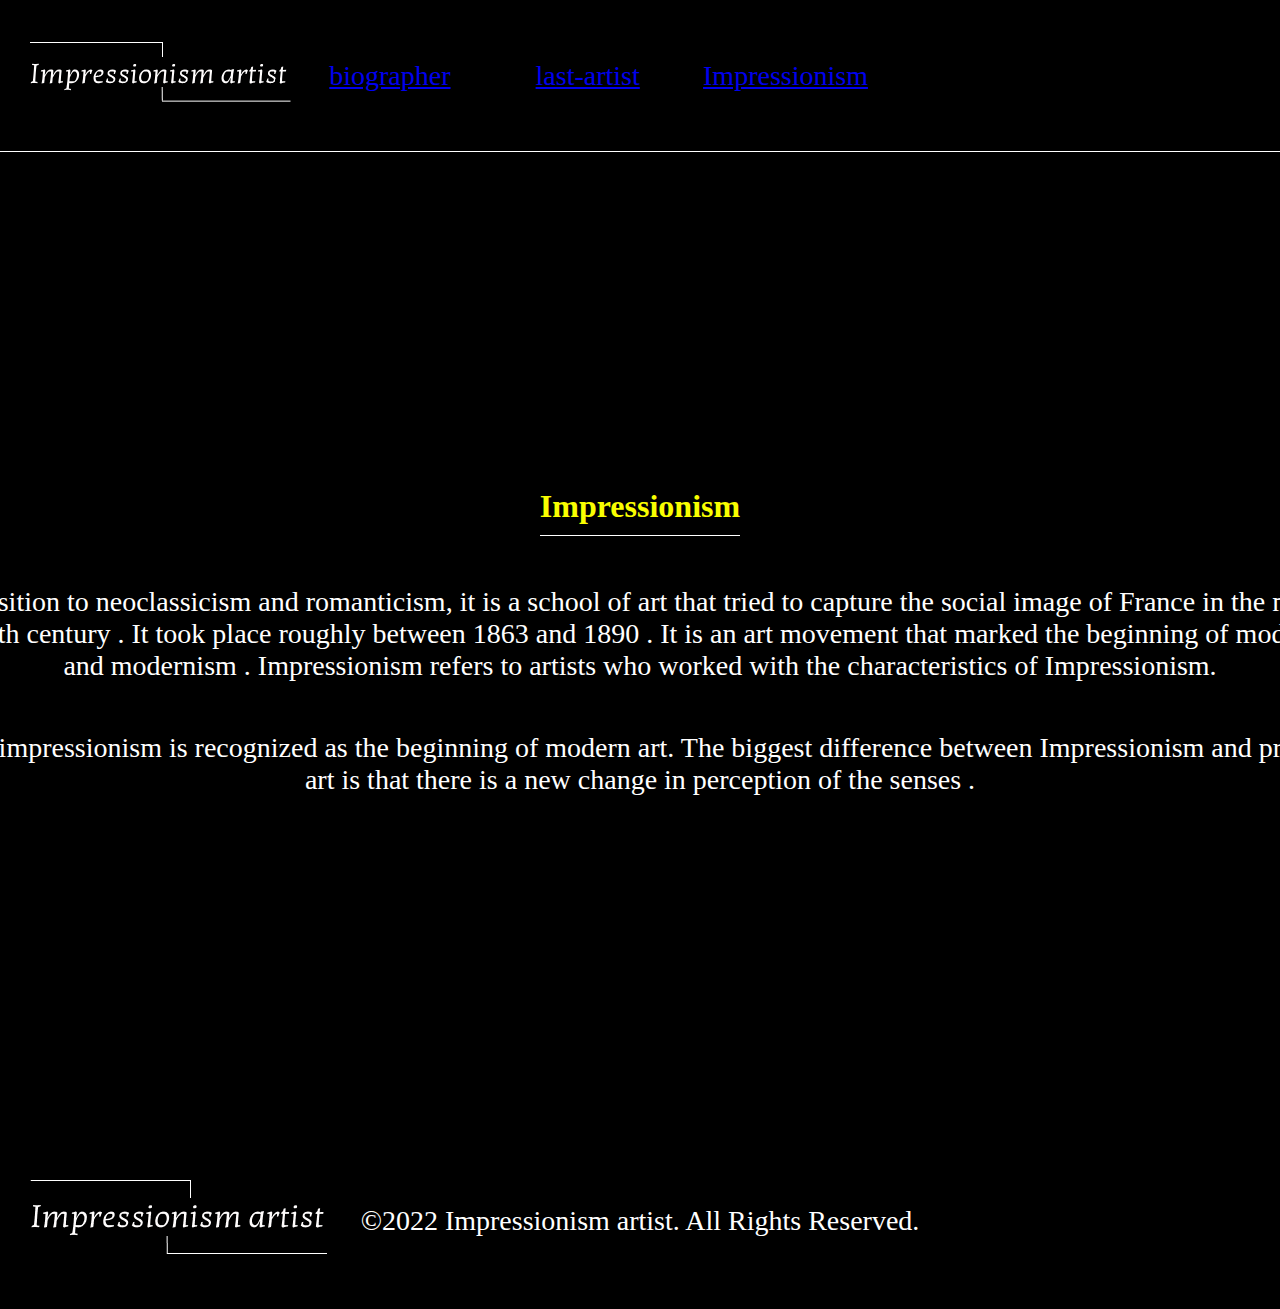
==== impressionism.html @ c42a5829 "Add files via upload" ====
<!DOCTYPE html>
<html lang="en">
<head>
    <meta charset="UTF-8">
    <meta http-equiv="X-UA-Compatible" content="IE=edge">
    <meta name="viewport" content="width=device-width, initial-scale=1.0">
    <title>Impressionism artist</title>
    <!-- Noto Sans KR -->
    <link href="https://fonts.googleapis.com/css2?family=Noto+Sans+KR:wght@400;500;700&display=swap" rel="stylesheet">
    <link rel="stylesheet" href="https://unpkg.com/aos@2.3.1/dist/aos.css"> 
    <!-- style.css(공통) -->
    <link rel="stylesheet" href="./css/style.css">
    <script src="./js/main.js"></script>
    <!-- aos -->
    <script src="https://unpkg.com/aos@2.3.1/dist/aos.js"></script> 
</head>
<body>
    <header id="main-header" class="m-header"> 
        <div class="container">
            <h1>
                <a href="./index.html"> 
                    <img src="./images/logo.svg" alt="main-logo">
                </a>
            </h1>
            <nav>
                <div class="nav-bg"></div>
                <ul class="gnb">
                    <li><a href="#">biographer</a>
                        <ul class="sub">
                            <li><a href="#">Édouard Manet</a></li>
                            <li><a href="#">Auguste Renoir</a></li>
                            <li><a href="#">Claude Monet</a></li>
                            <li><a href="#">Edgar Degas</a></li>
                        </ul>
                    </li>
                    <li><a href="#">last-artist</a>
                        <ul class="sub">
                            <li><a href="#">Vincent Willem van Gogh</a></li>
                            <li><a href="#">Eugène Henri Paul Gauguin</a></li>
                            <li><a href="#">Paul Cézanne</a></li>
                            <li><a href="#">Georges Pierre Seurat</a></li>
                        </ul>
                    </li>
                    <li><a href="#">Impressionism</a></li>
                </div>
            </div>
    </header>
    <section id="section01-intro">
        <article>
            <div class="main-intro">
            <h1>Impressionism</h1>
            </div>
            <div class="container-intro">
                <div class="col">
                    <p>Opposition to neoclassicism and romanticism, it is a school of art that tried to capture the social image of France in the mid to late 19th century . It took place roughly between 1863 and 1890 . It is an art movement that marked the beginning of modern art and modernism . Impressionism refers to artists who worked with the characteristics of Impressionism.</p>
                </div>
                    <div class="col">
                        <p>In art, impressionism is recognized as the beginning of modern art. The biggest difference between Impressionism and previous art is that there is a new change in perception of the senses .
                        </p>
                    </div>
                </div>  <!--col-->
            </div><!--container-->
        </article>
    </section>
    <footer>
        <div class="footer-container">
        <h1 class="footer-logo">
            <img src="./images/footer-logo.png" alt="">
        </h1>
           <p>©2022 Impressionism artist. All Rights Reserved.</p>
        <div> 
        </body>
    </footer>
---- css/style.css ----
/* reset */
:root {
    --brand-color : #000000;
    --bg-color : #F9FE00;
    --pc-header-height: 151px;
}

* {
    margin: 0;
    padding: 0;
    box-sizing: border-box;
}

/* main-header */
#main-header {
    width: 100%;
    height: 151px;
    background: #000;
    display: flex;
    text-align: center;
    align-items: center;
    justify-content: space-between;
    outline: 1px solid #fff;
}

.container {
    width: 100%;
    display: flex;
    text-align: center;
    align-items: center;
    justify-content: center;
}

.container img {
    padding-left: 30px;
}

#main-header .nav-bg {
    position: absolute;
    width: 100%;
    height: 151px;
    background: #fff;
    opacity: 0.6;
    left: 0;
    top: 90px;
    display: none;
}

#main-header nav {
    width: 100%;
    float: right;
    text-align: center;
}

#main-header nav ul.gnb {
    width: 100%;
}

#main-header nav ul.gnb>li {
    width: 20%;
    float: left;
    position: relative;
}

#main-header nav ul.gnb>li>a {
    width: 100%;
    height: 100%;
    display: block;
    font-size: 28px;
}

#main-header nav ul.gnb>li:hover>a {
    color : #fff;
}

#main-header nav ul.gnb>li>ul.sub {
    width: 100%;
    height: 210px;
    display: none;
}

#main-header nav ul.gnb>li>ul.sub>li {
    width: 100%;
    line-height: 60px;
    font-size: 22px;
}

#main-header nav ul.gnb>li>ul.sub>li>a {
    width: 100%;
    height: 100%;
    display: block;
    color: #fff;
}

#main-header nav ul.gnb>li>ul.sub>li:hover>a {
    color: #000;
    font-weight: 700;
}


/* section01 */
#section01-impressionism {
    height: 982px;
    background-color: #000;
}

#section01-impressionism img{
    width: 100%;
    height: 982px;
}

.main-p{
    position: relative;
    display: flex;
    align-items: center;
}

.main-p p{
    position: absolute;
    align-items: center;
    justify-content: center;
    color: #000;
    font-size: 110px;
    padding-left: 110px;
}

.main-p span{
    color: #fff;
}

/* section02 */
#section02-impressionism{
    display: flex;
    flex-direction: column;
    justify-content: center;
    align-items: center;
    text-align: center;
    height: 982px;
    background-color: #000;
}

.biographer img {
    padding-left: 30px;
    opacity: 0.75;
    transition: 1s;
  }
  
.biographer img:hover {
    opacity: 1;
    transform: scale(1.2);
  }

.first {
    color: #fff;
    text-align: center;
    padding-bottom: 50px;
    font-size: 34px;
}

.biographer {
    display: flex;
    text-align: center;
    align-items: center;
    justify-content: center;
}

.biographer p{
    padding-top: 10px;
    color: #fff;
}

/* section03 */
#section03-impressionism{
    display: flex;
    flex-direction: column;
    justify-content: center;
    align-items: center;
    text-align: center;
    height: 982px;
    background-color: #000;
    outline: 1px solid #fff;
}

.last-artist img {
    padding-left: 30px;
    opacity: 0.75;
    transition: 1s;
  }
  
.last-artist img:hover {
    opacity: 1;
    transform: scale(1.2);
  }

.second {
    color: #fff;
    text-align: center;
    padding-bottom: 50px;
    font-size: 34px;
}

.last-artist p{
    padding-top: 10px;
    color: #fff;
}

.last-artist {
    display: flex;
    text-align: center;
    align-items: center;
    justify-content: center;
}

/* 마네 css */
#section01-Manet{
    height: 982px;
    background-color: #000;
    display: flex;
    text-align: center;
    align-items: center;
    justify-content: center;
}

.main-manet{
    width: 100%;
    display: flex;
    flex-direction: column;
    text-align: center;
    align-items: center;
    justify-content: center;
    color: #fff;
    font-size: 30px;
}

.main-manet p{
    padding-top: 10px;
    padding-bottom: 50px;
    font-size: 19px;
}

.container-manet {
    width: 1400px;
    margin: 0 auto;
    display: flex;
    text-align: center;
    align-items: center;
    justify-content: space-between;
}

#section01-Manet .col p {
    font-weight: 300;
    font-size: 26px;
    color: #fff;
    padding-right: 40px;
}

/* section02-manet */
#section02-Manet{
    height: 982px;
    background-color: #000;
    outline: 1px solid #fff;
    display: flex;
    text-align: center;
    align-items: center;
    justify-content: center;
}

.container-manet-1 {
    width: 1400px;
    margin: 0 auto;
    display: flex;
    text-align: center;
    align-items: center;
    justify-content: space-between;
}

.manet-1{
    width: 100%;
    display: flex;
    text-align: center;
    align-items: center;
    justify-content: center;
    color: #fff;
    font-size: 30px;
    padding-bottom: 50px;
}

.manet-1 h1{
    padding-bottom: 15px;
    border-bottom: 1px solid #fff;
}

.container-manet-1 p{
    color: #fff;
    font-weight: 300;
    font-size: 26px;
    padding-left: 40px;
}

/* section03-manet */
#section03-Manet{
    height: 982px;
    background-color: #000;
    display: flex;
    text-align: center;
    align-items: center;
    justify-content: center;
}

.container-manet-2 {
    width: 1400px;
    margin: 0 auto;
    display: flex;
    text-align: center;
    align-items: center;
    justify-content: space-between;
}

.manet-2{
    width: 100%;
    display: flex;
    text-align: center;
    align-items: center;
    justify-content: center;
    color: #fff;
    font-size: 30px;
    padding-bottom: 50px;
}

.manet-2 h1{
    padding-bottom: 15px;
    border-bottom: 1px solid #fff
}

.container-manet-2 p{
    color: #fff;
    font-weight: 300;
    font-size: 26px;
    padding-right: 40px;
}

/* section04-manet */
#section04-Manet{
    height: 982px;
    background-color: #000;
    display: flex;
    text-align: center;
    align-items: center;
    justify-content: center;
    outline: 1px solid #fff;
}

.container-manet-3 {
    width: 1400px;
    margin: 0 auto;
    display: flex;
    text-align: center;
    align-items: center;
    justify-content: space-between;
}

.manet-3{
    width: 100%;
    display: flex;
    text-align: center;
    align-items: center;
    justify-content: center;
    color: #fff;
    font-size: 30px;
    padding-bottom: 50px;
}

.manet-3 h1{
    padding-bottom: 15px;
    border-bottom: 1px solid #fff;
}

.container-manet-3 p{
    color: #fff;
    font-weight: 300;
    font-size: 26px;
    padding-left: 40px;
}

/* introduce */
#section01-intro{
    height: 982px;
    background-color: #000;
    display: flex;
    text-align: center;
    align-items: center;
    justify-content: center;
}

.main-intro{
    display: flex;
    text-align: center;
    align-items: center;
    justify-content: center;
}

.main-intro h1{
    color: #F9FE00;
    font-size: 32px;
    border-bottom: 1px solid #fff;
    padding-bottom: 10px;
}

.container-intro{
    margin: 0 auto;
    width: 1440px;
    position: relative;
    text-align: center;
    align-items: center;
    justify-content: center;
}

.container-intro p{
    padding-top: 50px;
    color: #fff;
    font-size: 28px;
}


/* footer */
footer{
    width: 100%;
    height: 176px;
    background: #000;
    display: flex;
    text-align: center;
    align-items: center;
}

.footer-container{
    position: relative;
    width: 100%;
    display: flex;
    /* text-align: center; */
    align-items: center;
    justify-content: center;
}

.footer-logo {
    position: absolute;
    left: 30px;
}

.footer-container p{
    display: flex;
    text-align: center;
    align-items: center;
    justify-content: center;
    font-size: 28px;
    color: #fff;
}
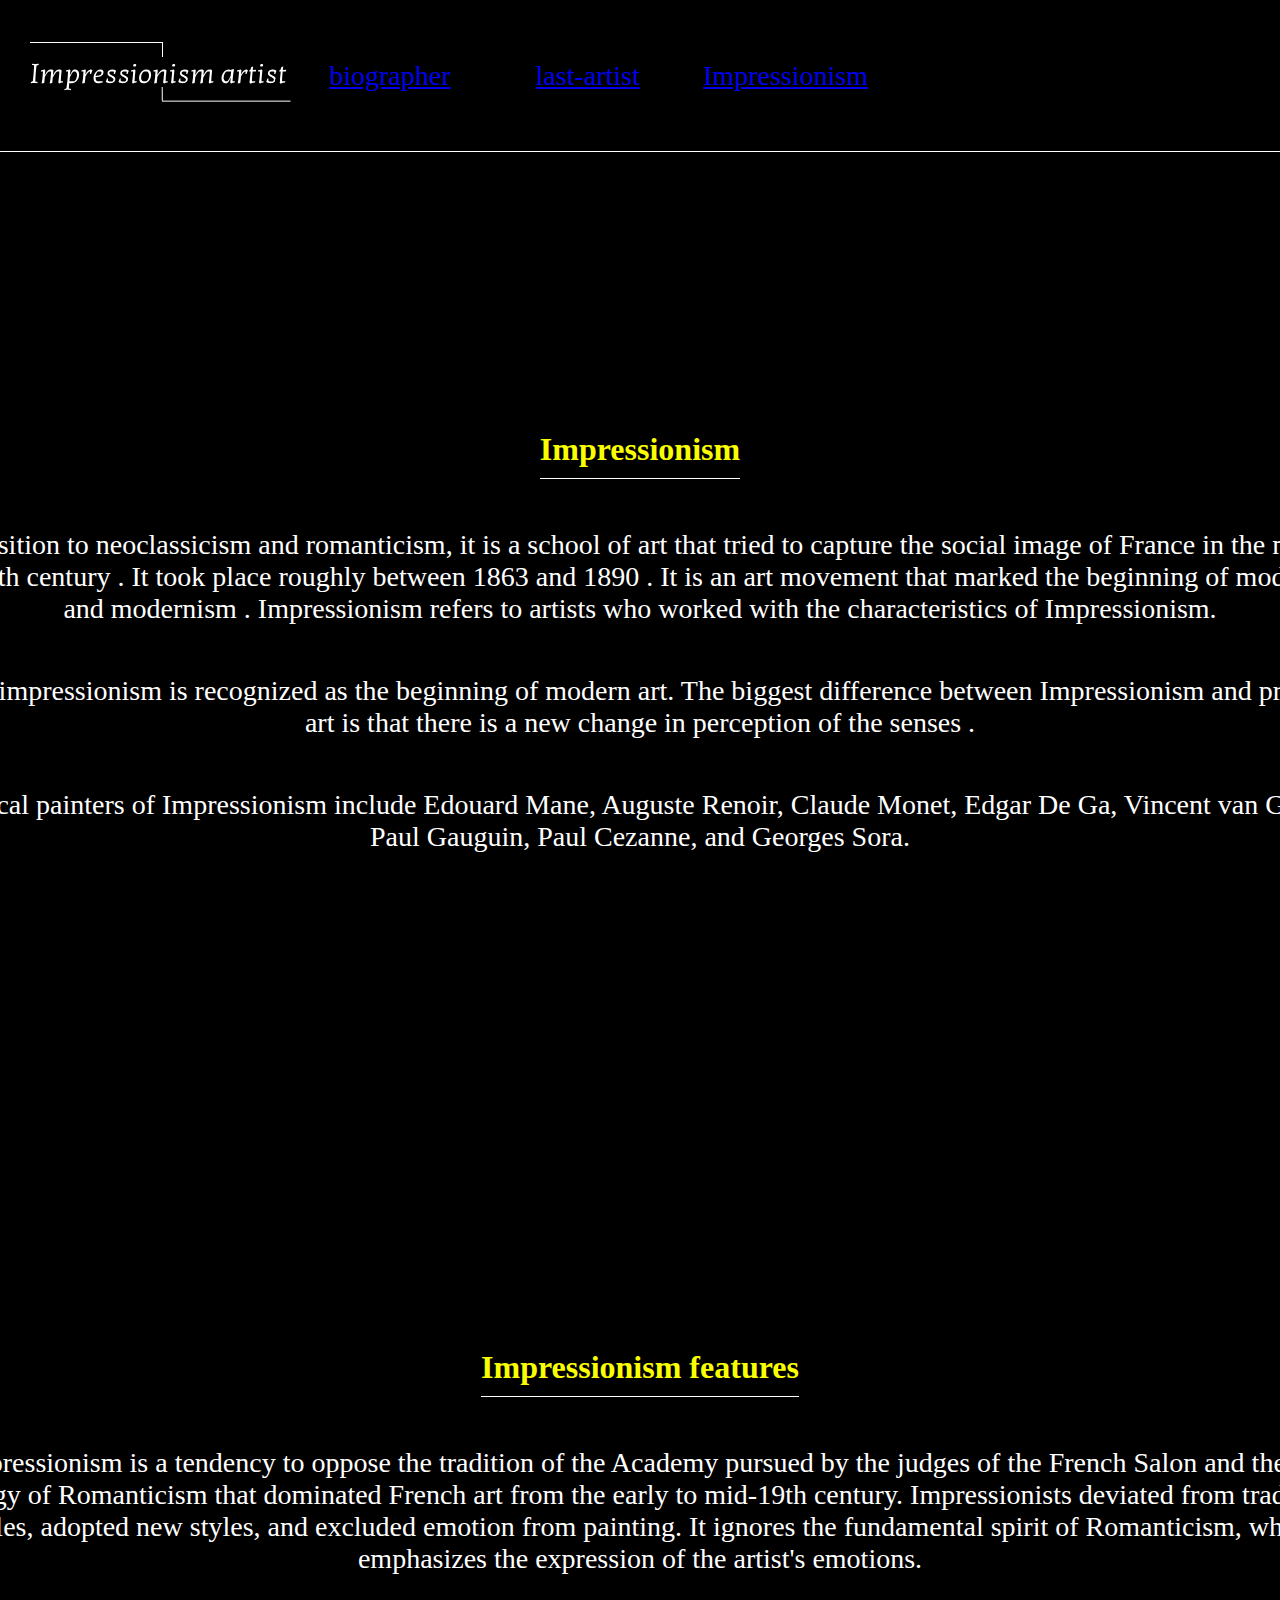
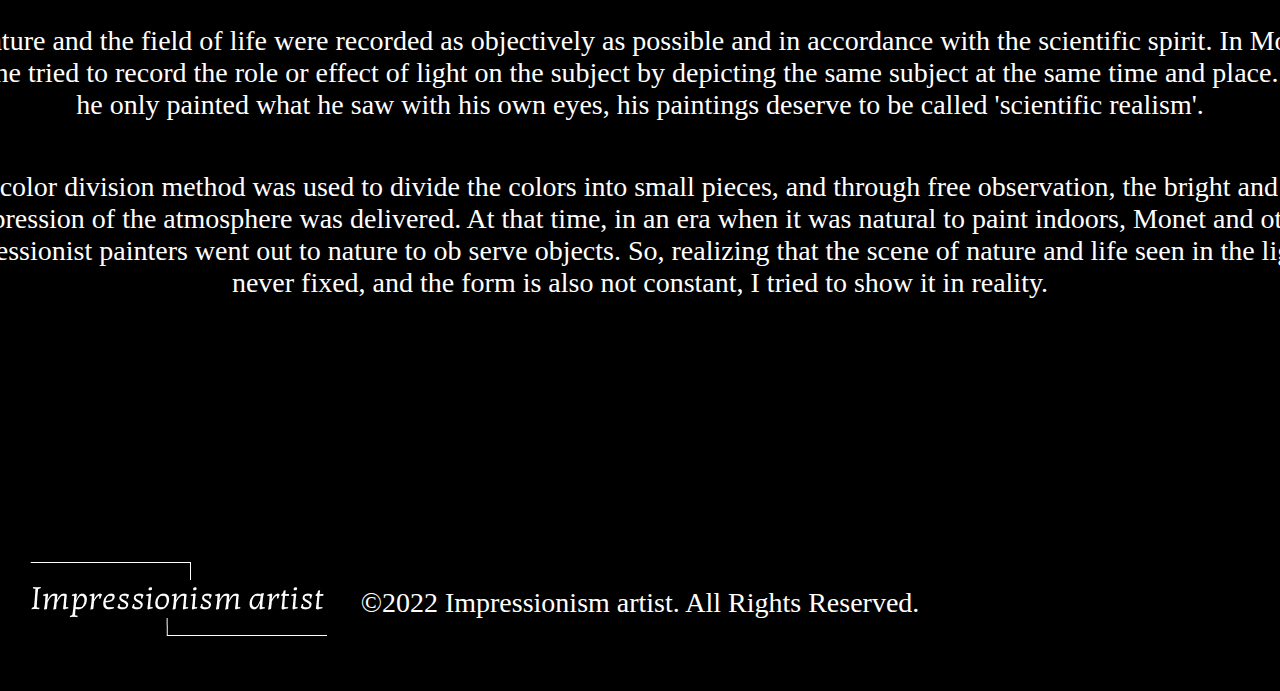
==== commit 7baf0aec: "Add files via upload" ====
--- a/impressionism.html
+++ b/impressionism.html
@@ -58,6 +58,28 @@
                         <p>In art, impressionism is recognized as the beginning of modern art. The biggest difference between Impressionism and previous art is that there is a new change in perception of the senses .
                         </p>
                     </div>
+                    <div class="col">
+                        <p>Typical painters of Impressionism include Edouard Mane, Auguste Renoir, Claude Monet, Edgar De Ga, Vincent van Gogh, Paul Gauguin, Paul Cezanne, and Georges Sora. </p>
+                    </div>
+                </div>  <!--col-->
+            </div><!--container-->
+        </article>
+    </section>
+    <section id="section01-intro">
+        <article>
+            <div class="main-intro">
+            <h1>Impressionism features</h1>
+            </div>
+            <div class="container-intro">
+                <div class="col">
+                    <p>1. Impressionism is a tendency to oppose the tradition of the Academy pursued by the judges of the French Salon and the basic ideology of Romanticism that dominated French art from the early to mid-19th century. Impressionists deviated from traditional styles, adopted new styles, and excluded emotion from painting. It ignores the fundamental spirit of Romanticism, which emphasizes the expression of the artist's emotions.</p>
+                </div>
+                    <div class="col">
+                        <p>2. Nature and the field of life were recorded as objectively as possible and in accordance with the scientific spirit. In Monet's case, he tried to record the role or effect of light on the subject by depicting the same subject at the same time and place. Since he only painted what he saw with his own eyes, his paintings deserve to be called 'scientific realism'. </p>
+                    </div>
+                    <div class="col">
+                        <p>3.The color division method was used to divide the colors into small pieces, and through free observation, the bright and subtle impression of the atmosphere was delivered. At that time, in an era when it was natural to paint indoors, Monet and other Impressionist painters went out to nature to ob serve objects. So, realizing that the scene of nature and life seen in the light is never fixed, and the form is also not constant, I tried to show it in reality. </p>
+                    </div>
                 </div>  <!--col-->
             </div><!--container-->
         </article>
--- a/css/style.css
+++ b/css/style.css
@@ -121,7 +121,7 @@
     justify-content: center;
     color: #000;
     font-size: 110px;
-    padding-left: 110px;
+    padding-left: 120px;
 }
 
 .main-p span{
@@ -147,7 +147,7 @@
   
 .biographer img:hover {
     opacity: 1;
-    transform: scale(1.2);
+    transform: scale(1.25);
   }
 
 .first {
@@ -189,7 +189,7 @@
   
 .last-artist img:hover {
     opacity: 1;
-    transform: scale(1.2);
+    transform: scale(1.1);
   }
 
 .second {
@@ -251,7 +251,7 @@
     font-weight: 300;
     font-size: 26px;
     color: #fff;
-    padding-right: 40px;
+    padding-right: 60px;
 }
 
 /* section02-manet */
@@ -294,7 +294,7 @@
     color: #fff;
     font-weight: 300;
     font-size: 26px;
-    padding-left: 40px;
+    padding-left: 60px;
 }
 
 /* section03-manet */
@@ -336,7 +336,7 @@
     color: #fff;
     font-weight: 300;
     font-size: 26px;
-    padding-right: 40px;
+    padding-right: 60px;
 }
 
 /* section04-manet */
@@ -379,7 +379,177 @@
     color: #fff;
     font-weight: 300;
     font-size: 26px;
-    padding-left: 40px;
+    padding-left: 60px;
+}
+/* 르누아르 css */
+#section01-Renoir{
+    height: 982px;
+    background-color: #000;
+    display: flex;
+    text-align: center;
+    align-items: center;
+    justify-content: center;
+}
+
+.main-Renoir{
+    width: 100%;
+    display: flex;
+    flex-direction: column;
+    text-align: center;
+    align-items: center;
+    justify-content: center;
+    color: #fff;
+    font-size: 30px;
+}
+
+.main-Renoir p{
+    padding-top: 10px;
+    padding-bottom: 50px;
+    font-size: 19px;
+}
+
+.container-Renoir {
+    width: 1400px;
+    margin: 0 auto;
+    display: flex;
+    text-align: center;
+    align-items: center;
+    justify-content: space-between;
+}
+
+#section01-Renoir .col p {
+    font-weight: 300;
+    font-size: 26px;
+    color: #fff;
+    padding-left: 60px;
+}
+
+/* section02-Renoir */
+#section02-Renoir{
+    height: 982px;
+    background-color: #000;
+    outline: 1px solid #fff;
+    display: flex;
+    text-align: center;
+    align-items: center;
+    justify-content: center;
+}
+
+.container-Renoir-1 {
+    width: 1400px;
+    margin: 0 auto;
+    display: flex;
+    text-align: center;
+    align-items: center;
+    justify-content: space-between;
+}
+
+.Renoir-1{
+    width: 100%;
+    display: flex;
+    text-align: center;
+    align-items: center;
+    justify-content: center;
+    color: #fff;
+    font-size: 30px;
+    padding-bottom: 50px;
+}
+
+.Renoir-1 h1{
+    padding-bottom: 15px;
+    border-bottom: 1px solid #fff;
+}
+
+.container-Renoir-1 p{
+    color: #fff;
+    font-weight: 300;
+    font-size: 26px;
+    padding-right: 60px;
+}
+
+/* section03-Renoir*/
+#section03-Renoir{
+    height: 982px;
+    background-color: #000;
+    display: flex;
+    text-align: center;
+    align-items: center;
+    justify-content: center;
+}
+
+.container-Renoir-2 {
+    width: 1400px;
+    margin: 0 auto;
+    display: flex;
+    text-align: center;
+    align-items: center;
+    justify-content: space-between;
+}
+
+.Renoir-2{
+    width: 100%;
+    display: flex;
+    text-align: center;
+    align-items: center;
+    justify-content: center;
+    color: #fff;
+    font-size: 30px;
+    padding-bottom: 50px;
+}
+
+.Renoir-2 h1{
+    padding-bottom: 15px;
+    border-bottom: 1px solid #fff
+}
+
+.container-Renoir-2 p{
+    color: #fff;
+    font-weight: 300;
+    font-size: 26px;
+    padding-left: 60px;
+}
+
+/* section04-Renoir*/
+#section04-Renoir{
+    height: 982px;
+    background-color: #000;
+    display: flex;
+    text-align: center;
+    align-items: center;
+    justify-content: center;
+    outline: 1px solid #fff;
+}
+
+.container-Renoir-3 {
+    width: 1400px;
+    margin: 0 auto;
+    display: flex;
+    text-align: center;
+    align-items: center;
+    justify-content: space-between;
+}
+
+.Renoir-3{
+    width: 100%;
+    display: flex;
+    text-align: center;
+    align-items: center;
+    justify-content: center;
+    color: #fff;
+    font-size: 30px;
+    padding-bottom: 50px;
+}
+
+.Renoir-3 h1{
+    padding-bottom: 15px;
+    border-bottom: 1px solid #fff;
+}
+
+.container-Renoir-3 p{
+    color: #fff;
+    font-weight: 300;
+    font-size: 26px;
+    padding-right: 60px;
 }
 
 /* introduce */
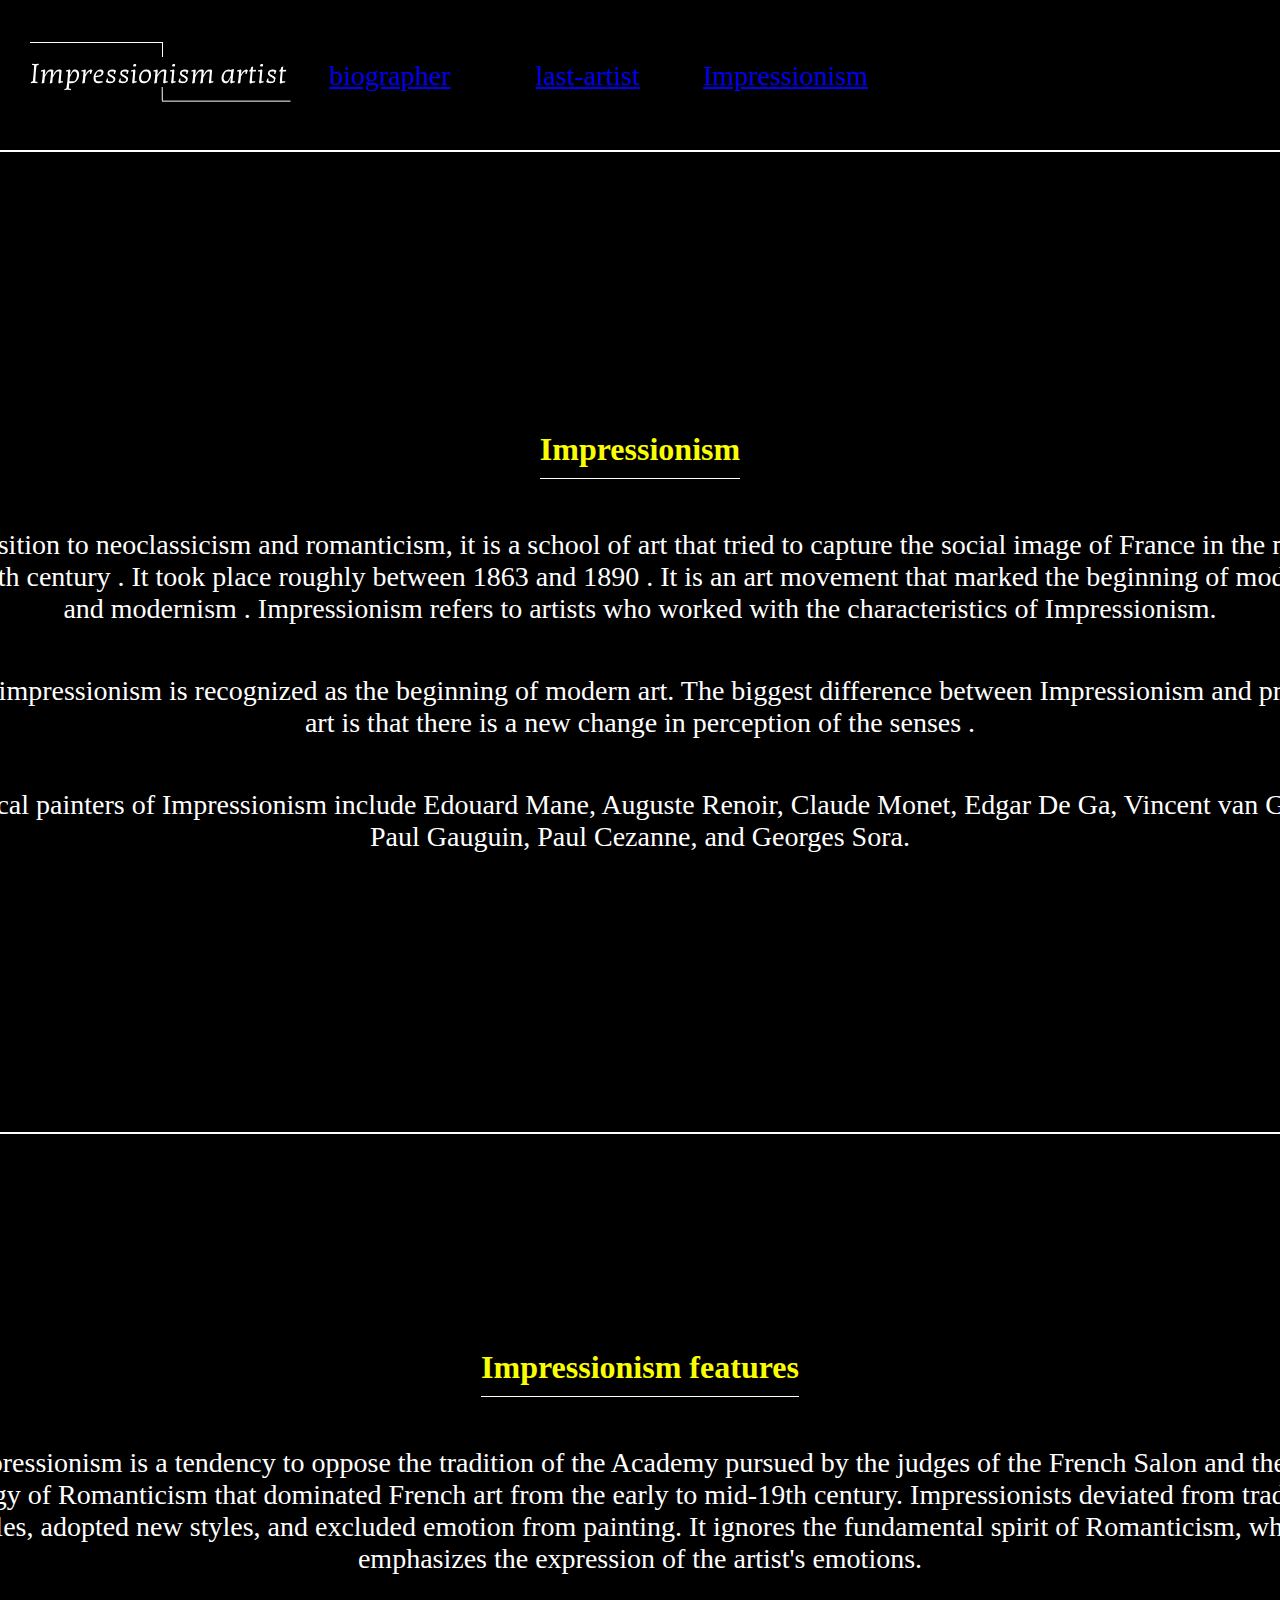
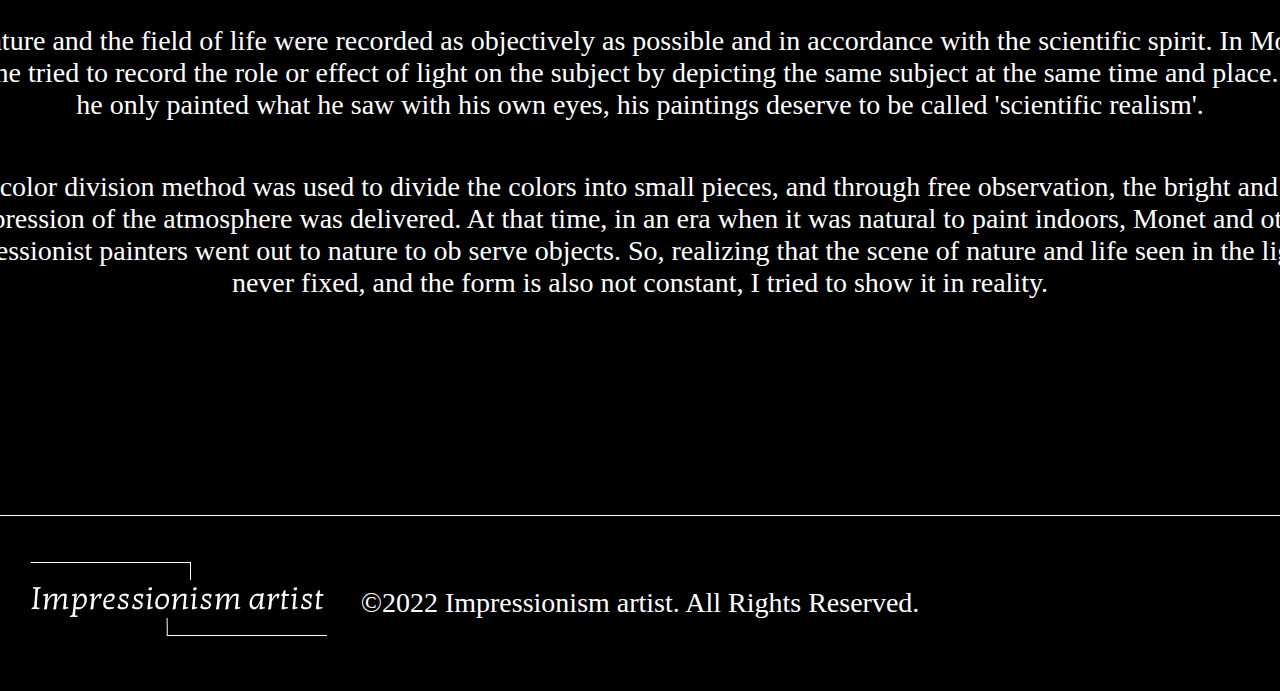
==== commit f3d3c5c0: "Add files via upload" ====
--- a/impressionism.html
+++ b/impressionism.html
@@ -27,8 +27,8 @@
                 <ul class="gnb">
                     <li><a href="#">biographer</a>
                         <ul class="sub">
-                            <li><a href="#">Édouard Manet</a></li>
-                            <li><a href="#">Auguste Renoir</a></li>
+                            <li><a href="./Manet.html">Édouard Manet</a></li>
+                            <li><a href="./Renoir.html">Auguste Renoir</a></li>
                             <li><a href="#">Claude Monet</a></li>
                             <li><a href="#">Edgar Degas</a></li>
                         </ul>
@@ -41,7 +41,7 @@
                             <li><a href="#">Georges Pierre Seurat</a></li>
                         </ul>
                     </li>
-                    <li><a href="#">Impressionism</a></li>
+                    <li><a href="./impressionism.html">Impressionism</a></li>
                 </div>
             </div>
     </header>
--- a/css/style.css
+++ b/css/style.css
@@ -211,17 +211,17 @@
     justify-content: center;
 }
 
-/* 마네 css */
-#section01-Manet{
-    height: 982px;
-    background-color: #000;
-    display: flex;
-    text-align: center;
-    align-items: center;
-    justify-content: center;
-}
-
-.main-manet{
+/* 마네,모네,고갱,쇠라 css */
+#section01-Manet, #section01-Monet, #section01-Gauguin,#section01-Seurat{
+    height: 982px;
+    background-color: #000;
+    display: flex;
+    text-align: center;
+    align-items: center;
+    justify-content: center;
+}
+
+.main-manet, .main-monet, .main-gauguin, .main-seurat{
     width: 100%;
     display: flex;
     flex-direction: column;
@@ -232,13 +232,13 @@
     font-size: 30px;
 }
 
-.main-manet p{
+.main-manet p, .main-monet p, .main-gauguin p, .main-seurat p{
     padding-top: 10px;
     padding-bottom: 50px;
     font-size: 19px;
 }
 
-.container-manet {
+.container-manet ,.container-monet, .container-gauguin,.container-seurat{
     width: 1400px;
     margin: 0 auto;
     display: flex;
@@ -247,7 +247,7 @@
     justify-content: space-between;
 }
 
-#section01-Manet .col p {
+#section01-Manet .col p , #section01-Monet .col p, #section01-Gauguin .col p, #section01-Seurat .col p{
     font-weight: 300;
     font-size: 26px;
     color: #fff;
@@ -255,7 +255,7 @@
 }
 
 /* section02-manet */
-#section02-Manet{
+#section02-Manet, #section02-Monet, #section02-Gauguin, #section02-Seurat{
     height: 982px;
     background-color: #000;
     outline: 1px solid #fff;
@@ -265,7 +265,7 @@
     justify-content: center;
 }
 
-.container-manet-1 {
+.container-manet-1, .container-monet-1,.container-gauguin-1, .container-seurat-1{
     width: 1400px;
     margin: 0 auto;
     display: flex;
@@ -274,23 +274,23 @@
     justify-content: space-between;
 }
 
-.manet-1{
-    width: 100%;
-    display: flex;
-    text-align: center;
-    align-items: center;
-    justify-content: center;
-    color: #fff;
-    font-size: 30px;
-    padding-bottom: 50px;
-}
-
-.manet-1 h1{
+.manet-1, .monet-1, .gauguin-1, .seurat-1{
+    width: 100%;
+    display: flex;
+    text-align: center;
+    align-items: center;
+    justify-content: center;
+    color: #fff;
+    font-size: 30px;
+    padding-bottom: 50px;
+}
+
+.manet-1 h1, .monet-1 h1 ,.gauguin-1 h1, .seurat-1 h1{
     padding-bottom: 15px;
     border-bottom: 1px solid #fff;
 }
 
-.container-manet-1 p{
+.container-manet-1 p, .container-monet-1 p ,.container-gauguin-1 p, .container-seurat-1 p{
     color: #fff;
     font-weight: 300;
     font-size: 26px;
@@ -298,16 +298,16 @@
 }
 
 /* section03-manet */
-#section03-Manet{
-    height: 982px;
-    background-color: #000;
-    display: flex;
-    text-align: center;
-    align-items: center;
-    justify-content: center;
-}
-
-.container-manet-2 {
+#section03-Manet ,#section03-Monet, #section03-Gauguin, #section03-Seurat{
+    height: 982px;
+    background-color: #000;
+    display: flex;
+    text-align: center;
+    align-items: center;
+    justify-content: center;
+}
+
+.container-manet-2 , .container-monet-2,.container-gauguin-2, .container-seurat-2{
     width: 1400px;
     margin: 0 auto;
     display: flex;
@@ -316,23 +316,23 @@
     justify-content: space-between;
 }
 
-.manet-2{
-    width: 100%;
-    display: flex;
-    text-align: center;
-    align-items: center;
-    justify-content: center;
-    color: #fff;
-    font-size: 30px;
-    padding-bottom: 50px;
-}
-
-.manet-2 h1{
+.manet-2, .monet-2, .gauguin-2, .seurat-2{
+    width: 100%;
+    display: flex;
+    text-align: center;
+    align-items: center;
+    justify-content: center;
+    color: #fff;
+    font-size: 30px;
+    padding-bottom: 50px;
+}
+
+.manet-2 h1 , .monet-2 h1, .gauguin-2 h1, .seurat-2 h1{
     padding-bottom: 15px;
     border-bottom: 1px solid #fff
 }
 
-.container-manet-2 p{
+.container-manet-2 p, .container-monet-2 p, .container-gauguin-2 p, .container-seurat-2 p{
     color: #fff;
     font-weight: 300;
     font-size: 26px;
@@ -340,7 +340,7 @@
 }
 
 /* section04-manet */
-#section04-Manet{
+#section04-Manet, #section04-Monet ,#section04-Gauguin, #section04-Seurat{
     height: 982px;
     background-color: #000;
     display: flex;
@@ -350,7 +350,7 @@
     outline: 1px solid #fff;
 }
 
-.container-manet-3 {
+.container-manet-3 , .container-monet-3, .container-gauguin-3 ,.container-seurat-3{
     width: 1400px;
     margin: 0 auto;
     display: flex;
@@ -359,39 +359,41 @@
     justify-content: space-between;
 }
 
-.manet-3{
-    width: 100%;
-    display: flex;
-    text-align: center;
-    align-items: center;
-    justify-content: center;
-    color: #fff;
-    font-size: 30px;
-    padding-bottom: 50px;
-}
-
-.manet-3 h1{
+.manet-3, .monet-3, .gauguin-3, .seurat-3{
+    width: 100%;
+    display: flex;
+    text-align: center;
+    align-items: center;
+    justify-content: center;
+    color: #fff;
+    font-size: 30px;
+    padding-bottom: 50px;
+}
+
+.manet-3 h1, .monet-3 h1, .gauguin-3 h1, .seurat-3 h1{
     padding-bottom: 15px;
     border-bottom: 1px solid #fff;
 }
 
-.container-manet-3 p{
+.container-manet-3 p ,.container-monet-3 p, .container-gauguin-3 p, .container-seurat-3 p{
     color: #fff;
     font-weight: 300;
     font-size: 26px;
     padding-left: 60px;
 }
-/* 르누아르 css */
-#section01-Renoir{
-    height: 982px;
-    background-color: #000;
-    display: flex;
-    text-align: center;
-    align-items: center;
-    justify-content: center;
-}
-
-.main-Renoir{
+
+
+/* 르누아르,드가,고흐,세잔 css */
+#section01-Renoir, #section01-Degas, #section01-Gogh,#section01-Cezanne{
+    height: 982px;
+    background-color: #000;
+    display: flex;
+    text-align: center;
+    align-items: center;
+    justify-content: center;
+}
+
+.main-Renoir ,.main-degas,.main-gogh,.main-cezanne{
     width: 100%;
     display: flex;
     flex-direction: column;
@@ -402,13 +404,13 @@
     font-size: 30px;
 }
 
-.main-Renoir p{
+.main-Renoir p, .main-degas p, .main-gogh p,.main-cezanne p{
     padding-top: 10px;
     padding-bottom: 50px;
     font-size: 19px;
 }
 
-.container-Renoir {
+.container-Renoir ,.container-degas,.container-gogh,.container-cezanne{
     width: 1400px;
     margin: 0 auto;
     display: flex;
@@ -417,7 +419,7 @@
     justify-content: space-between;
 }
 
-#section01-Renoir .col p {
+#section01-Renoir .col p ,#section01-Degas .col p, #section01-Gogh .col p, #section01-Cezanne .col p{
     font-weight: 300;
     font-size: 26px;
     color: #fff;
@@ -425,7 +427,7 @@
 }
 
 /* section02-Renoir */
-#section02-Renoir{
+#section02-Renoir, #section02-Degas, #section02-Gogh, #section02-Cezanne{
     height: 982px;
     background-color: #000;
     outline: 1px solid #fff;
@@ -435,32 +437,32 @@
     justify-content: center;
 }
 
-.container-Renoir-1 {
-    width: 1400px;
-    margin: 0 auto;
-    display: flex;
-    text-align: center;
-    align-items: center;
-    justify-content: space-between;
-}
-
-.Renoir-1{
-    width: 100%;
-    display: flex;
-    text-align: center;
-    align-items: center;
-    justify-content: center;
-    color: #fff;
-    font-size: 30px;
-    padding-bottom: 50px;
-}
-
-.Renoir-1 h1{
+.container-Renoir-1 ,.container-degas-1,.container-gogh-1,.container-cezanne-1{
+    width: 1380px;
+    margin: 0 auto;
+    display: flex;
+    text-align: center;
+    align-items: center;
+    justify-content: space-between;
+}
+
+.Renoir-1, .degas-1,.gogh-1,.cezanne-1{
+    width: 100%;
+    display: flex;
+    text-align: center;
+    align-items: center;
+    justify-content: center;
+    color: #fff;
+    font-size: 30px;
+    padding-bottom: 50px;
+}
+
+.Renoir-1 h1, .degas-1 h1,.gogh-1 h1,.cezanne-1 h1{
     padding-bottom: 15px;
     border-bottom: 1px solid #fff;
 }
 
-.container-Renoir-1 p{
+.container-Renoir-1 p, .container-degas-1 p,.container-gogh-1 p,.container-cezanne-1 p{
     color: #fff;
     font-weight: 300;
     font-size: 26px;
@@ -468,16 +470,16 @@
 }
 
 /* section03-Renoir*/
-#section03-Renoir{
-    height: 982px;
-    background-color: #000;
-    display: flex;
-    text-align: center;
-    align-items: center;
-    justify-content: center;
-}
-
-.container-Renoir-2 {
+#section03-Renoir, #section03-Degas ,#section03-Gogh, #section03-Cezanne{
+    height: 982px;
+    background-color: #000;
+    display: flex;
+    text-align: center;
+    align-items: center;
+    justify-content: center;
+}
+
+.container-Renoir-2 ,.container-degas-2,.container-gogh-2,.container-cezanne-2{
     width: 1400px;
     margin: 0 auto;
     display: flex;
@@ -486,23 +488,23 @@
     justify-content: space-between;
 }
 
-.Renoir-2{
-    width: 100%;
-    display: flex;
-    text-align: center;
-    align-items: center;
-    justify-content: center;
-    color: #fff;
-    font-size: 30px;
-    padding-bottom: 50px;
-}
-
-.Renoir-2 h1{
+.Renoir-2,.degas-2,.gogh-2,.cezanne-2{
+    width: 100%;
+    display: flex;
+    text-align: center;
+    align-items: center;
+    justify-content: center;
+    color: #fff;
+    font-size: 30px;
+    padding-bottom: 50px;
+}
+
+.Renoir-2 h1, .degas-2 h1,.gogh-2 h1,.cezanne-2 h1{
     padding-bottom: 15px;
     border-bottom: 1px solid #fff
 }
 
-.container-Renoir-2 p{
+.container-Renoir-2 p, .container-degas-2 p,.container-gogh-2 p,.container-cezanne-2 p{
     color: #fff;
     font-weight: 300;
     font-size: 26px;
@@ -510,7 +512,7 @@
 }
 
 /* section04-Renoir*/
-#section04-Renoir{
+#section04-Renoir, #section04-Degas, #section04-Gogh, #section04-Cezanne{
     height: 982px;
     background-color: #000;
     display: flex;
@@ -520,7 +522,7 @@
     outline: 1px solid #fff;
 }
 
-.container-Renoir-3 {
+.container-Renoir-3, .container-degas-3 ,.container-gogh-3,.container-cezanne-3{
     width: 1400px;
     margin: 0 auto;
     display: flex;
@@ -529,23 +531,23 @@
     justify-content: space-between;
 }
 
-.Renoir-3{
-    width: 100%;
-    display: flex;
-    text-align: center;
-    align-items: center;
-    justify-content: center;
-    color: #fff;
-    font-size: 30px;
-    padding-bottom: 50px;
-}
-
-.Renoir-3 h1{
+.Renoir-3,.degas-3,.gogh-3,.cezanne-3{
+    width: 100%;
+    display: flex;
+    text-align: center;
+    align-items: center;
+    justify-content: center;
+    color: #fff;
+    font-size: 30px;
+    padding-bottom: 50px;
+}
+
+.Renoir-3 h1, .degas-3 h1, .gogh-3 h1,.cezanne-3 h1{
     padding-bottom: 15px;
     border-bottom: 1px solid #fff;
 }
 
-.container-Renoir-3 p{
+.container-Renoir-3 p, .container-degas-3 p, .container-gogh-3 p,.container-cezanne-3 p{
     color: #fff;
     font-weight: 300;
     font-size: 26px;
@@ -560,6 +562,7 @@
     text-align: center;
     align-items: center;
     justify-content: center;
+    outline: 1px solid #fff;
 }
 
 .main-intro{
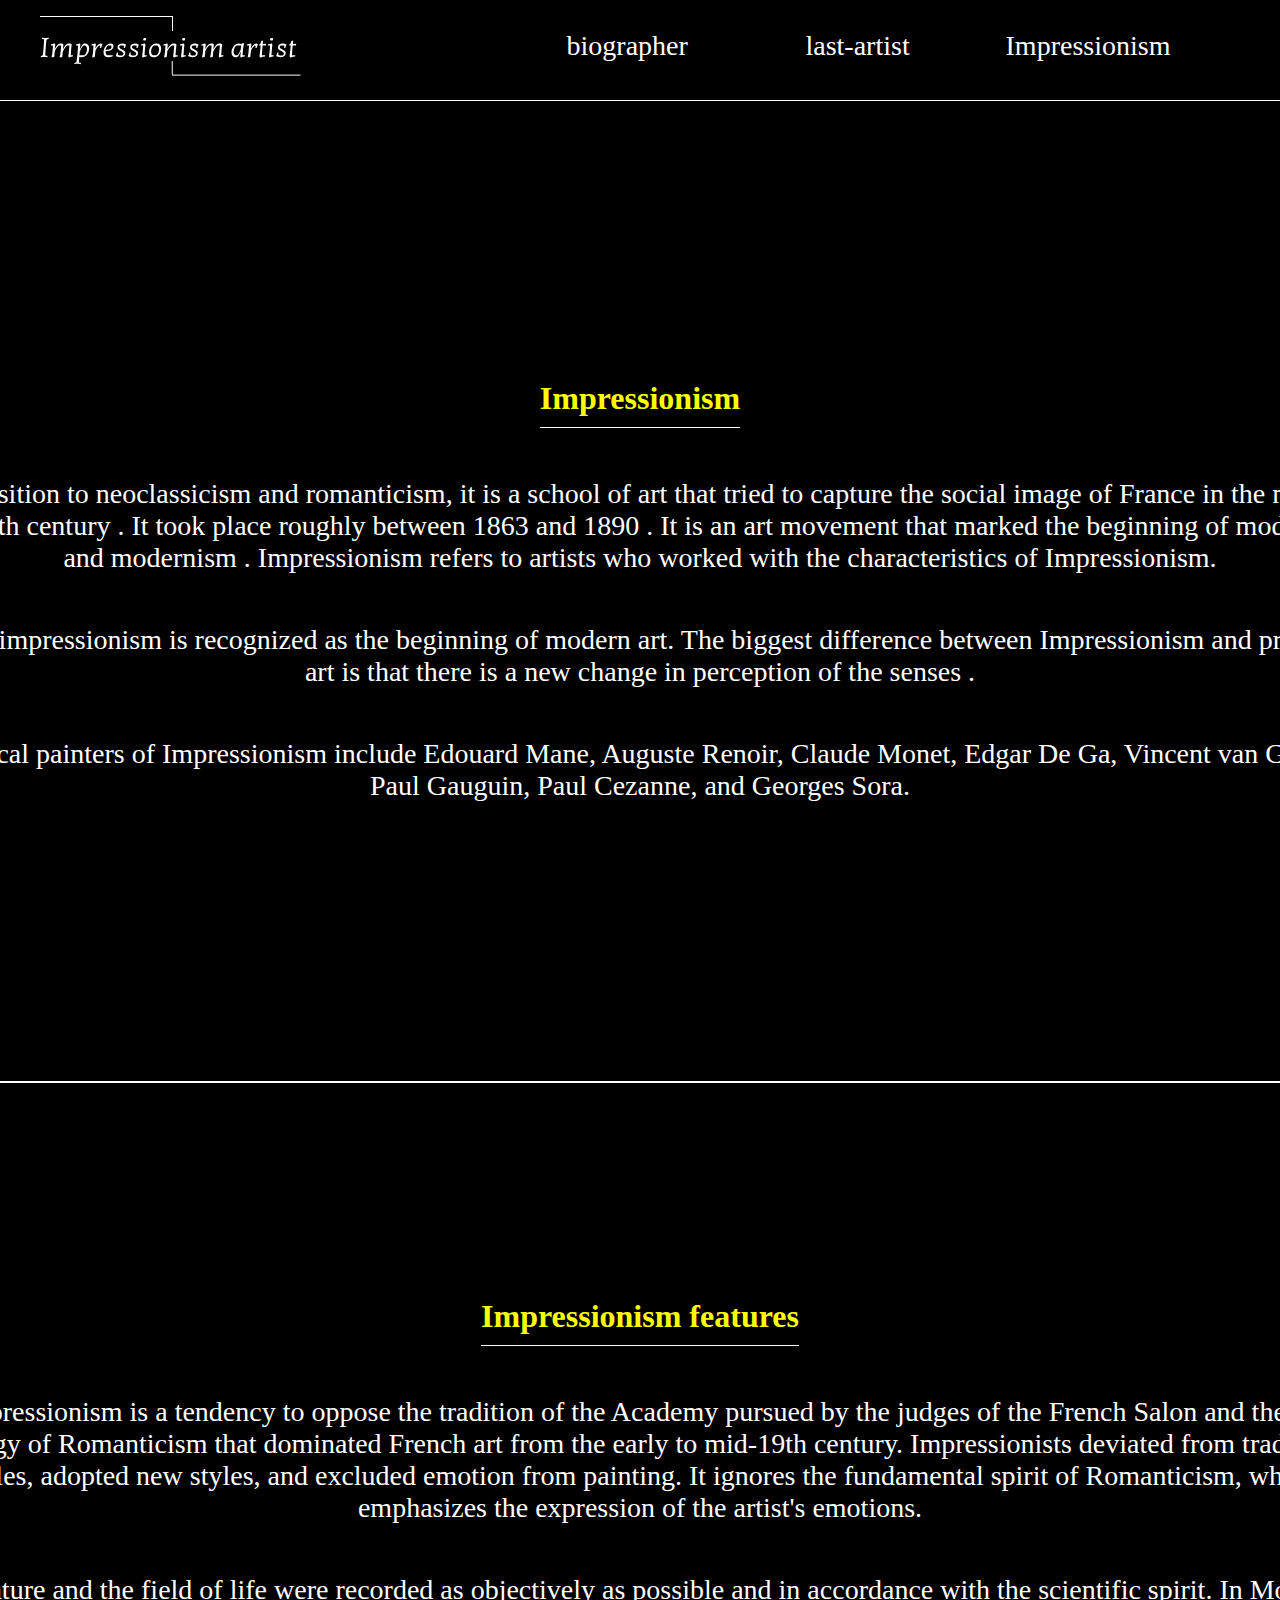
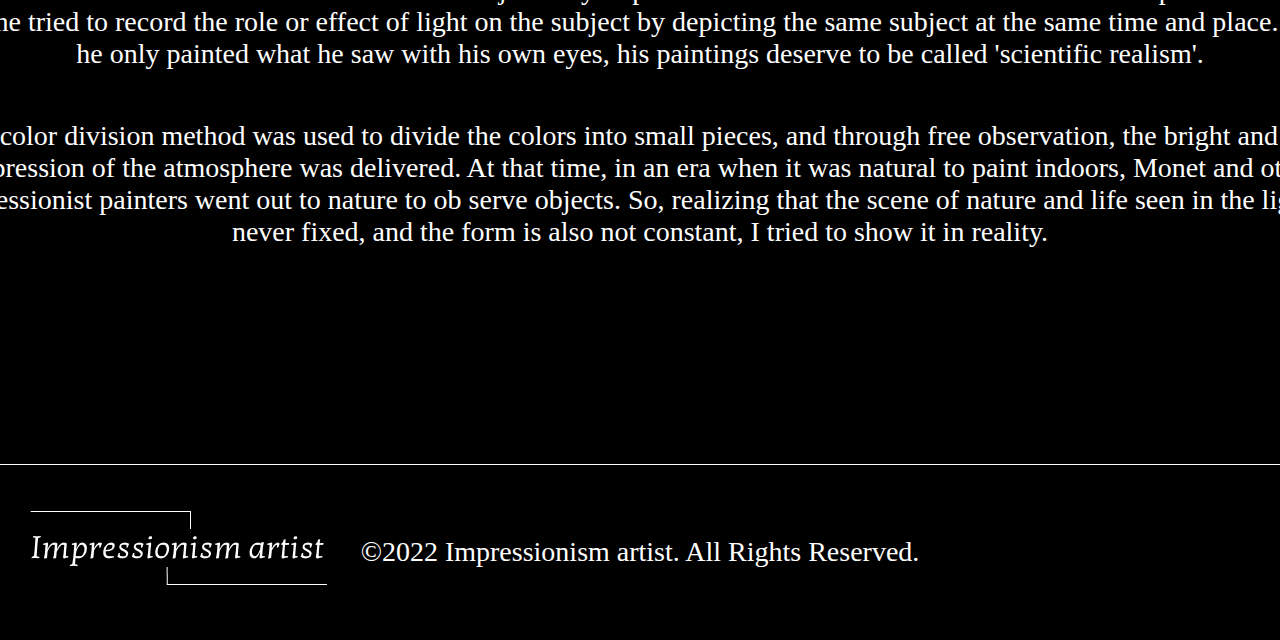
==== commit 9e3a4757: "Add files via upload" ====
--- a/impressionism.html
+++ b/impressionism.html
@@ -10,9 +10,9 @@
     <link rel="stylesheet" href="https://unpkg.com/aos@2.3.1/dist/aos.css"> 
     <!-- style.css(공통) -->
     <link rel="stylesheet" href="./css/style.css">
-    <script src="./js/main.js"></script>
     <!-- aos -->
-    <script src="https://unpkg.com/aos@2.3.1/dist/aos.js"></script> 
+    <script src="https://unpkg.com/aos@2.3.1/dist/aos.js"></script>
+    <script src="./js/main.js"></script> 
 </head>
 <body>
     <header id="main-header" class="m-header"> 
@@ -29,16 +29,16 @@
                         <ul class="sub">
                             <li><a href="./Manet.html">Édouard Manet</a></li>
                             <li><a href="./Renoir.html">Auguste Renoir</a></li>
-                            <li><a href="#">Claude Monet</a></li>
-                            <li><a href="#">Edgar Degas</a></li>
+                            <li><a href="./Monet.html">Claude Monet</a></li>
+                            <li><a href="./Degas.html">Edgar Degas</a></li>
                         </ul>
                     </li>
                     <li><a href="#">last-artist</a>
                         <ul class="sub">
-                            <li><a href="#">Vincent Willem van Gogh</a></li>
-                            <li><a href="#">Eugène Henri Paul Gauguin</a></li>
-                            <li><a href="#">Paul Cézanne</a></li>
-                            <li><a href="#">Georges Pierre Seurat</a></li>
+                            <li><a href="./Gogh.html">Vincent Willem van Gogh</a></li>
+                            <li><a href="./Gauguin.html">Eugène Henri Paul Gauguin</a></li>
+                            <li><a href="./Cézanne.html">Paul Cézanne</a></li>
+                            <li><a href="./Seurat.html">Georges Pierre Seurat</a></li>
                         </ul>
                     </li>
                     <li><a href="./impressionism.html">Impressionism</a></li>
--- a/css/style.css
+++ b/css/style.css
@@ -11,45 +11,59 @@
     box-sizing: border-box;
 }
 
+ul {
+    list-style-type: none;
+}
+
+li {
+    list-style-type: none;
+}
+
+a {
+    text-decoration: none;
+    color: #fff;
+}
+
 /* main-header */
-#main-header {
-    width: 100%;
-    height: 151px;
+#main-header{
+    outline: 1px solid #fff;
+    width: 100%;
+    height: 100px;
     background: #000;
-    display: flex;
-    text-align: center;
-    align-items: center;
-    justify-content: space-between;
-    outline: 1px solid #fff;
+    z-index: 10;
+    position: relative;
+    display: flex;
+    text-align: center;
+    align-items: center;
+    justify-content: center;
 }
 
 .container {
     width: 100%;
-    display: flex;
-    text-align: center;
-    align-items: center;
-    justify-content: center;
+    height: 100%;
+    display: flex;
+    text-align: center;
+    align-items: center;
+    justify-content: space-between;
 }
 
 .container img {
-    padding-left: 30px;
+    padding-left: 40px;
 }
 
 #main-header .nav-bg {
     position: absolute;
-    width: 100%;
-    height: 151px;
+    width: 54%;
+    height: 200px;
     background: #fff;
     opacity: 0.6;
-    left: 0;
-    top: 90px;
+    top: 70px;
     display: none;
 }
 
 #main-header nav {
-    width: 100%;
-    float: right;
-    text-align: center;
+    width: 60%;
+    height: 40px;
 }
 
 #main-header nav ul.gnb {
@@ -57,7 +71,7 @@
 }
 
 #main-header nav ul.gnb>li {
-    width: 20%;
+    width: 30%;
     float: left;
     position: relative;
 }
@@ -70,31 +84,31 @@
 }
 
 #main-header nav ul.gnb>li:hover>a {
-    color : #fff;
+    color : #F9FE00;
 }
 
 #main-header nav ul.gnb>li>ul.sub {
     width: 100%;
-    height: 210px;
+    height: 151px;
     display: none;
 }
 
 #main-header nav ul.gnb>li>ul.sub>li {
     width: 100%;
-    line-height: 60px;
-    font-size: 22px;
+    line-height: 50px;
+    font-size: 20px;
 }
 
 #main-header nav ul.gnb>li>ul.sub>li>a {
     width: 100%;
     height: 100%;
     display: block;
-    color: #fff;
+    color: #000;
 }
 
 #main-header nav ul.gnb>li>ul.sub>li:hover>a {
-    color: #000;
-    font-weight: 700;
+    color: #F9FE00;
+    font-weight: 600;
 }
 
 
@@ -121,7 +135,7 @@
     justify-content: center;
     color: #000;
     font-size: 110px;
-    padding-left: 120px;
+    padding-left: 100px;
 }
 
 .main-p span{
@@ -140,8 +154,8 @@
 }
 
 .biographer img {
-    padding-left: 30px;
-    opacity: 0.75;
+    padding-left: 40px;
+    opacity: 0.7;
     transition: 1s;
   }
   
@@ -182,14 +196,14 @@
 }
 
 .last-artist img {
-    padding-left: 30px;
-    opacity: 0.75;
+    padding-left: 40px;
+    opacity: 0.7;
     transition: 1s;
   }
   
 .last-artist img:hover {
     opacity: 1;
-    transform: scale(1.1);
+    transform: scale(1.25);
   }
 
 .second {
